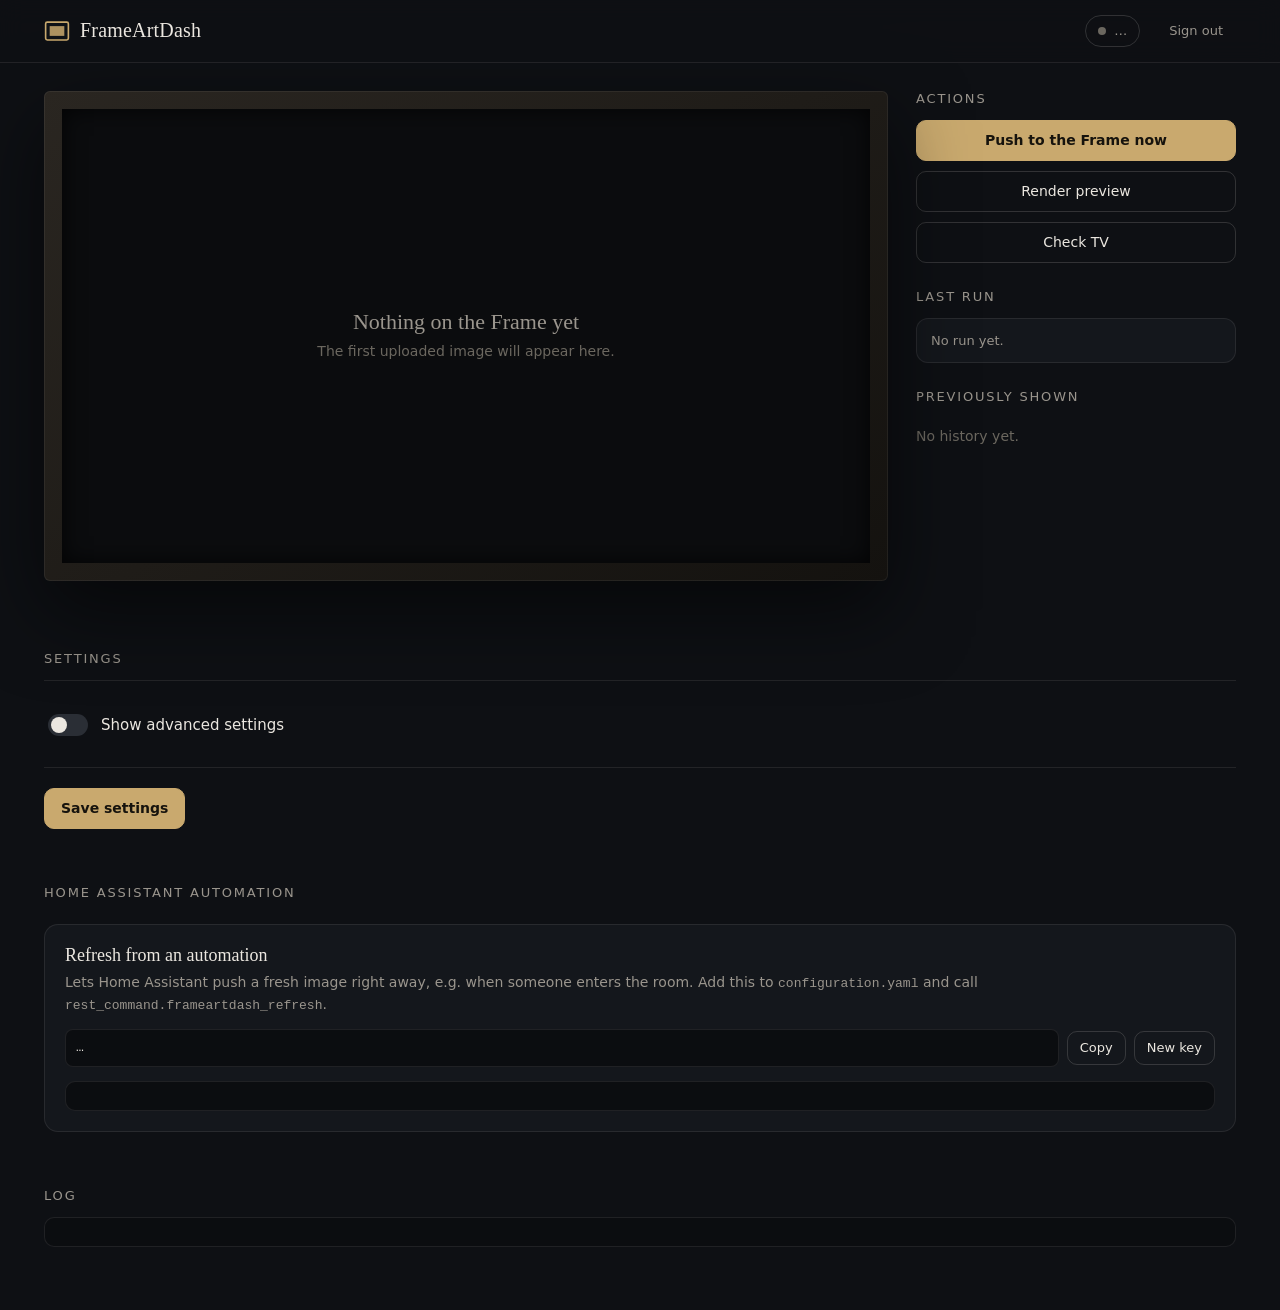
==== src/frameartdash/webui/index.html @ 047a9396 "Add password-protected web UI for all settings Settings move from environment variables to /data/set" ====
<!doctype html>
<html lang="en">
<head>
<meta charset="utf-8">
<meta name="viewport" content="width=device-width, initial-scale=1">
<title>FrameArtDash</title>
<link rel="icon" href="/favicon.svg" type="image/svg+xml">
<style>
  :root {
    --bg:#0e1014; --panel:#14171c; --card:#191d23; --line:rgba(235,231,224,.09); --line2:rgba(235,231,224,.16);
    --text:#ebe7e0; --muted:#9a958d; --faint:#6b675f; --gold:#c9a96e; --gold-soft:rgba(201,169,110,.14);
    --ok:#8fb38a; --warn:#d6b25e; --bad:#d9826b;
    --serif:"Iowan Old Style","Palatino Linotype",Palatino,Georgia,serif;
    --sans:system-ui,-apple-system,"Segoe UI",Roboto,sans-serif;
    --mono:ui-monospace,"SF Mono",Menlo,Consolas,monospace;
  }
  * { box-sizing:border-box; }
  html { color-scheme:dark; }
  body { margin:0; background:var(--bg); color:var(--text); font:15px/1.5 var(--sans); }
  a { color:var(--gold); }
  button, input, select, textarea { font:inherit; color:inherit; }
  .wrap { max-width:1240px; margin:0 auto; padding:0 24px 64px; }

  header { position:sticky; top:0; z-index:5; background:rgba(14,16,20,.86); backdrop-filter:blur(12px); border-bottom:1px solid var(--line); }
  header .wrap { display:flex; align-items:center; gap:16px; padding-top:14px; padding-bottom:14px; }
  .brand { display:flex; align-items:center; gap:10px; font:500 20px var(--serif); letter-spacing:.01em; }
  .brand svg { width:26px; height:26px; }
  .brand small { font:11px var(--sans); color:var(--muted); letter-spacing:.14em; text-transform:uppercase; margin-left:4px; }
  .spacer { flex:1; }
  .pill { display:inline-flex; align-items:center; gap:8px; padding:5px 12px; border:1px solid var(--line2); border-radius:999px; font-size:13px; color:var(--muted); white-space:nowrap; }
  .dot { width:8px; height:8px; border-radius:50%; background:var(--faint); flex:none; }
  .dot.ok { background:var(--ok); } .dot.warn { background:var(--warn); } .dot.bad { background:var(--bad); }
  .dot.busy { background:var(--gold); animation:pulse 1.2s infinite; }
  @keyframes pulse { 50% { opacity:.35; } }

  .btn { display:inline-flex; align-items:center; gap:8px; padding:9px 16px; border-radius:10px; border:1px solid var(--line2); background:transparent; color:var(--text); cursor:pointer; font-size:14px; white-space:nowrap; }
  .btn:hover { border-color:var(--gold); }
  .btn.primary { background:var(--gold); border-color:var(--gold); color:#16130d; font-weight:600; }
  .btn.primary:hover { filter:brightness(1.08); }
  .btn.small { padding:6px 12px; font-size:13px; }
  .btn.ghost { border-color:transparent; color:var(--muted); }
  .btn.ghost:hover { color:var(--text); }
  .btn[disabled] { opacity:.5; cursor:default; }
  .btn.danger:hover { border-color:var(--bad); color:var(--bad); }

  .banner { margin:24px 0 0; padding:14px 18px; border:1px solid rgba(214,178,94,.35); background:rgba(214,178,94,.08); border-radius:12px; color:#e5d3a4; display:none; }
  .banner.show { display:block; }

  .stage { display:grid; grid-template-columns:minmax(0,1fr) 320px; gap:28px; margin-top:28px; align-items:start; }
  .frame { position:relative; padding:18px; background:linear-gradient(145deg,#2a2621,#14120f); border-radius:6px; box-shadow:0 30px 80px rgba(0,0,0,.55), inset 0 0 0 1px rgba(255,255,255,.06); }
  .frame .mat { background:#0b0c0e; aspect-ratio:16/9; display:grid; place-items:center; overflow:hidden; box-shadow:inset 0 0 22px rgba(0,0,0,.8); }
  .frame img { width:100%; height:100%; object-fit:cover; display:block; }
  .empty { color:var(--faint); text-align:center; padding:24px; font-size:14px; }
  .empty b { display:block; font:400 22px var(--serif); color:var(--muted); margin-bottom:6px; }
  .caption { display:flex; flex-wrap:wrap; gap:6px 18px; margin-top:14px; color:var(--muted); font-size:13px; }
  .caption b { color:var(--text); font-weight:500; }

  .side h2, section h2 { font:500 13px var(--sans); text-transform:uppercase; letter-spacing:.14em; color:var(--muted); margin:0 0 14px; }
  .actions { display:grid; gap:10px; margin-bottom:26px; }
  .actions .btn { justify-content:center; }
  .result { font-size:13px; color:var(--muted); background:var(--panel); border:1px solid var(--line); border-radius:12px; padding:12px 14px; margin-bottom:26px; }
  .result .status { display:flex; align-items:center; gap:8px; color:var(--text); font-weight:500; margin-bottom:4px; }
  .history { display:grid; gap:12px; }
  .thumb { display:grid; grid-template-columns:120px 1fr; gap:12px; align-items:center; font-size:13px; color:var(--muted); }
  .thumb img { width:120px; aspect-ratio:16/9; object-fit:cover; border-radius:4px; border:1px solid var(--line2); cursor:zoom-in; background:#0b0c0e; }
  .thumb b { display:block; color:var(--text); font-weight:500; }

  .previewbox { margin-top:24px; display:none; }
  .previewbox.show { display:block; }
  .previewbox img { width:100%; border-radius:6px; border:1px solid var(--line2); }

  section { margin-top:56px; }
  .tabs { display:flex; gap:4px; border-bottom:1px solid var(--line); margin-bottom:24px; overflow-x:auto; }
  .tab { background:none; border:0; border-bottom:2px solid transparent; padding:10px 16px; color:var(--muted); cursor:pointer; font-size:15px; margin-bottom:-1px; white-space:nowrap; }
  .tab.active { color:var(--text); border-color:var(--gold); }
  .panel { display:none; }
  .panel.active { display:block; }
  .grid { display:grid; grid-template-columns:repeat(auto-fill,minmax(300px,1fr)); gap:18px 24px; }
  .field label { display:block; font-size:13px; color:var(--text); margin-bottom:6px; }
  .field .help { font-size:12px; color:var(--faint); margin-top:5px; }
  .field input[type=text], .field input[type=password], .field input[type=number], .field select, .field textarea {
    width:100%; padding:10px 12px; border-radius:9px; border:1px solid var(--line2); background:#0f1216; }
  .field textarea { min-height:84px; font-family:var(--mono); font-size:13px; resize:vertical; }
  .field input:focus, .field select:focus, .field textarea:focus { outline:2px solid var(--gold); outline-offset:1px; border-color:transparent; }
  .switch { display:flex; align-items:center; gap:10px; cursor:pointer; padding-top:6px; }
  .switch input { appearance:none; width:40px; height:22px; border-radius:999px; background:#2a2e35; position:relative; cursor:pointer; transition:background .15s; flex:none; }
  .switch input::after { content:""; position:absolute; top:3px; left:3px; width:16px; height:16px; border-radius:50%; background:#ebe7e0; transition:transform .15s; }
  .switch input:checked { background:var(--gold); }
  .switch input:checked::after { transform:translateX(18px); }
  .secret-state { font-size:12px; color:var(--ok); margin-left:6px; }
  .advanced-toggle { margin:24px 0 12px; }
  .adv { display:none; }
  .show-adv .adv { display:block; }
  .savebar { display:flex; align-items:center; gap:14px; margin-top:28px; padding-top:20px; border-top:1px solid var(--line); }
  .msg { font-size:14px; color:var(--muted); }
  .msg.ok { color:var(--ok); } .msg.bad { color:var(--bad); }

  .box { background:var(--panel); border:1px solid var(--line); border-radius:14px; padding:20px; margin-top:24px; }
  .box h3 { margin:0 0 6px; font:500 18px var(--serif); }
  .box p { margin:0 0 14px; color:var(--muted); font-size:14px; }
  .row { display:flex; flex-wrap:wrap; gap:10px; align-items:center; }

  .bgs { display:grid; grid-template-columns:repeat(auto-fill,minmax(170px,1fr)); gap:14px; margin-top:14px; }
  .bg { position:relative; border-radius:10px; overflow:hidden; border:2px solid transparent; cursor:pointer; background:#0b0c0e; }
  .bg img { width:100%; aspect-ratio:16/9; object-fit:cover; display:block; }
  .bg.selected { border-color:var(--gold); }
  .bg .name { font-size:12px; color:var(--muted); padding:6px 8px; white-space:nowrap; overflow:hidden; text-overflow:ellipsis; }
  .bg .del { position:absolute; top:6px; right:6px; background:rgba(14,16,20,.8); border:0; color:var(--text); border-radius:6px; width:26px; height:26px; cursor:pointer; }
  .bg .del:hover { color:var(--bad); }
  .drop { border:1.5px dashed var(--line2); border-radius:10px; display:grid; place-items:center; text-align:center; color:var(--muted); font-size:13px; padding:12px; aspect-ratio:16/10; cursor:pointer; }
  .drop.over { border-color:var(--gold); color:var(--gold); background:var(--gold-soft); }

  code, pre { font-family:var(--mono); font-size:13px; }
  pre { background:#0b0d10; border:1px solid var(--line); border-radius:10px; padding:14px; overflow-x:auto; margin:0; }
  .key { display:flex; gap:8px; align-items:center; }
  .key code { background:#0b0d10; border:1px solid var(--line); border-radius:8px; padding:8px 10px; flex:1; overflow:hidden; text-overflow:ellipsis; white-space:nowrap; }
  .logs { max-height:340px; overflow:auto; white-space:pre-wrap; color:#b9b4ab; }

  dialog { border:0; padding:0; background:transparent; max-width:min(1400px,94vw); }
  dialog::backdrop { background:rgba(0,0,0,.82); }
  dialog img { width:100%; display:block; border-radius:4px; }

  @media (max-width: 900px) {
    .stage { grid-template-columns:1fr; }
    .wrap { padding:0 16px 48px; }
    header .pill.hide-sm { display:none; }
  }
</style>
</head>
<body>
<header>
  <div class="wrap">
    <div class="brand">
      <svg viewBox="0 0 32 32" aria-hidden="true"><rect x="2" y="5" width="28" height="22" rx="2" fill="#0f1216" stroke="#c9a96e" stroke-width="2"/><rect x="7" y="10" width="18" height="12" fill="#c9a96e" opacity=".85"/></svg>
      FrameArtDash<small id="version"></small>
    </div>
    <div class="spacer"></div>
    <span class="pill hide-sm" id="nextPill"><span class="dot" id="loopDot"></span><span id="nextText">…</span></span>
    <form method="post" action="/logout"><button class="btn ghost small" type="submit">Sign out</button></form>
  </div>
</header>

<div class="wrap">
  <div class="banner" id="setupBanner">Welcome! Enter the dashboard URL and Home Assistant token under <b>Source</b>, then the TV's IP address under <b>TV</b> and pair it.</div>

  <div class="stage">
    <div>
      <div class="frame"><div class="mat" id="currentMat"><div class="empty"><b>Nothing on the Frame yet</b>The first uploaded image will appear here.</div></div></div>
      <div class="caption" id="caption"></div>
      <div class="previewbox" id="previewBox">
        <h2 style="font:500 13px var(--sans);text-transform:uppercase;letter-spacing:.14em;color:var(--muted);margin:0 0 12px">Preview (not uploaded)</h2>
        <img id="previewImg" alt="Rendered preview">
      </div>
    </div>
    <aside class="side">
      <h2>Actions</h2>
      <div class="actions">
        <button class="btn primary" id="refreshBtn">Push to the Frame now</button>
        <button class="btn" id="previewBtn">Render preview</button>
        <button class="btn" id="tvBtn">Check TV</button>
      </div>
      <h2>Last run</h2>
      <div class="result" id="result">No run yet.</div>
      <h2>Previously shown</h2>
      <div class="history" id="history"><div class="empty" style="padding:8px 0;text-align:left">No history yet.</div></div>
    </aside>
  </div>

  <section>
    <h2>Settings</h2>
    <div class="tabs" id="tabs"></div>
    <form id="settingsForm" autocomplete="off">
      <div id="panels"></div>
      <div class="advanced-toggle"><label class="switch"><input type="checkbox" id="advToggle"> Show advanced settings</label></div>
      <div class="savebar">
        <button class="btn primary" type="submit">Save settings</button>
        <span class="msg" id="saveMsg"></span>
      </div>
    </form>
  </section>

  <section>
    <h2>Home Assistant automation</h2>
    <div class="box">
      <h3>Refresh from an automation</h3>
      <p>Lets Home Assistant push a fresh image right away, e.g. when someone enters the room. Add this to <code>configuration.yaml</code> and call <code>rest_command.frameartdash_refresh</code>.</p>
      <div class="key"><code id="apiKey">…</code><button class="btn small" id="copyKey">Copy</button><button class="btn small danger" id="rotateKey">New key</button></div>
      <pre id="restSnippet" style="margin-top:14px"></pre>
    </div>
  </section>

  <section>
    <h2>Log</h2>
    <pre class="logs" id="logs"></pre>
  </section>
</div>

<dialog id="zoom"><img id="zoomImg" alt=""></dialog>

<script>
const $ = (id) => document.getElementById(id);
let schema = null, status = null, selectedBg = "", activeTab = null;

async function api(path, opts = {}) {
  const res = await fetch(path, { credentials: "same-origin", ...opts });
  if (res.status === 401) { location.href = "/login"; throw new Error("not logged in"); }
  const type = res.headers.get("content-type") || "";
  const body = type.includes("json") ? await res.json() : null;
  if (!res.ok) throw new Error((body && body.error) || res.statusText);
  return body;
}
const fmtTime = (iso) => iso ? new Date(iso).toLocaleString([], { dateStyle: "medium", timeStyle: "short" }) : "–";
const esc = (s) => String(s ?? "").replace(/[&<>"']/g, (c) => ({ "&": "&amp;", "<": "&lt;", ">": "&gt;", '"': "&quot;", "'": "&#39;" })[c]);
const dotClass = (st) => ({ uploaded: "ok", unchanged: "ok", rendered: "ok", skipped: "warn", error: "bad" })[st] || "";

function zoom(src) { $("zoomImg").src = src; $("zoom").showModal(); }
$("zoom").addEventListener("click", () => $("zoom").close());

// -- status ------------------------------------------------------------------
async function loadStatus() {
  try { status = await api("/api/status"); } catch { return; }
  $("version").textContent = "v" + status.version;
  $("setupBanner").classList.toggle("show", !status.configured || !status.frame_host);

  $("loopDot").className = "dot " + (status.busy ? "busy" : dotClass(status.last_result?.status));
  $("nextText").textContent = status.busy ? "Working…" : status.next_run
    ? "Next run " + new Date(status.next_run).toLocaleTimeString([], { timeStyle: "short" }) : "Idle";
  for (const b of ["refreshBtn", "previewBtn"]) $(b).disabled = status.busy;

  const hist = status.history || [];
  const mat = $("currentMat");
  if (hist.length) {
    const src = "/api/history/current.jpg?t=" + encodeURIComponent(hist[0].time);
    if (mat.dataset.src !== src) {
      mat.innerHTML = `<img src="${src}" alt="Image currently on the Frame">`;
      mat.dataset.src = src;
      mat.querySelector("img").onclick = () => zoom(src);
    }
    $("caption").innerHTML = `<span>On the Frame since <b>${fmtTime(hist[0].time)}</b></span><span>Content ID <b>${esc(hist[0].content_id)}</b></span>`;
  }
  const prev = hist.slice(1, 4);
  $("history").innerHTML = prev.length ? prev.map((e) =>
    `<div class="thumb"><img src="/api/history/${encodeURIComponent(e.file)}" alt="" data-zoom><div><b>${fmtTime(e.time)}</b>${esc(e.content_id)}</div></div>`
  ).join("") : `<div class="empty" style="padding:8px 0;text-align:left">No history yet.</div>`;
  $("history").querySelectorAll("img[data-zoom]").forEach((img) => img.onclick = () => zoom(img.src));

  const r = status.last_result;
  $("result").innerHTML = r
    ? `<div class="status"><span class="dot ${dotClass(r.status)}"></span>${esc(r.status)}</div>${esc(r.reason || (r.content_id ? "Shown: " + r.content_id : ""))}<div style="margin-top:4px;color:var(--faint)">${fmtTime(r.finished)}</div>`
    : "No run yet.";

  const p = status.pairing;
  if ($("pairMsg")) {
    $("pairMsg").textContent = p.message || (status.paired ? "Paired – token stored." : "Not paired yet.");
    $("pairMsg").className = "msg " + (p.state === "error" ? "bad" : (p.state === "paired" || (status.paired && p.state === "idle")) ? "ok" : "");
    $("pairBtn").disabled = p.state === "waiting";
  }
  $("apiKey").textContent = status.api_key;
  $("restSnippet").textContent =
`rest_command:
  frameartdash_refresh:
    url: ${location.origin}/refresh
    method: POST
    headers:
      Authorization: "Bearer ${status.api_key}"`;
}

async function loadLogs() {
  try {
    const { lines } = await api("/api/logs");
    const el = $("logs"), atBottom = el.scrollTop + el.clientHeight >= el.scrollHeight - 10;
    el.textContent = lines.join("\n") || "No log lines yet.";
    if (atBottom) el.scrollTop = el.scrollHeight;
  } catch {}
}

// -- actions -----------------------------------------------------------------
$("refreshBtn").onclick = async () => {
  try { await api("/api/refresh", { method: "POST" }); } catch (e) { alert(e.message); }
  setTimeout(loadStatus, 300);
};
$("previewBtn").onclick = async () => {
  const btn = $("previewBtn"); btn.disabled = true; btn.textContent = "Rendering…";
  try {
    await api("/api/preview", { method: "POST" });
    $("previewImg").src = "/api/preview.jpg?t=" + Date.now();
    $("previewBox").classList.add("show");
    $("previewImg").onclick = () => zoom($("previewImg").src);
  } catch (e) { alert("Preview failed: " + e.message); }
  btn.disabled = false; btn.textContent = "Render preview"; loadStatus();
};
$("tvBtn").onclick = async () => {
  const btn = $("tvBtn"); btn.disabled = true; btn.textContent = "Checking…";
  try {
    const tv = await api("/api/tv");
    let text = `TV: ${tv.power}`;
    if (tv.current) text += `\nCurrent art: ${tv.current}`;
    if (tv.my_photos !== undefined) text += `\nUploaded pictures on TV: ${tv.my_photos}`;
    if (tv.error) text += `\n${tv.error}`;
    alert(text);
  } catch (e) { alert(e.message); }
  btn.disabled = false; btn.textContent = "Check TV";
};
$("copyKey").onclick = () => navigator.clipboard?.writeText($("restSnippet").textContent);
$("rotateKey").onclick = async () => {
  if (!confirm("Create a new API key? The old one stops working.")) return;
  await api("/api/api-key", { method: "POST" }); loadStatus();
};

// -- settings ----------------------------------------------------------------
function fieldHtml(f, value, secretSet) {
  const id = "f_" + f.key, help = f.help ? `<div class="help">${esc(f.help)}</div>` : "";
  const cls = "field" + (f.advanced ? " adv" : "");
  let input;
  if (f.kind === "bool") {
    const on = String(value).toLowerCase() === "true";
    return `<div class="${cls}"><label class="switch"><input type="checkbox" id="${id}" data-key="${f.key}" ${on ? "checked" : ""}> ${esc(f.label)}</label>${help}</div>`;
  }
  if (f.kind === "select") {
    input = `<select id="${id}" data-key="${f.key}">${f.options.map((o) =>
      `<option value="${esc(o)}" ${o === value ? "selected" : ""}>${o === "" ? "Default" : esc(o)}</option>`).join("")}</select>`;
  } else if (f.kind === "textarea") {
    input = `<textarea id="${id}" data-key="${f.key}" spellcheck="false">${esc(value)}</textarea>`;
  } else if (f.kind === "secret") {
    input = `<input type="password" id="${id}" data-key="${f.key}" placeholder="${secretSet ? "•••••••• (unchanged)" : ""}" autocomplete="new-password">`;
    if (secretSet) input += `<div class="help"><span class="secret-state">● stored</span> · <a href="#" data-clear="${f.key}">remove</a></div>`;
  } else if (f.kind === "background") {
    return `<div class="${cls}" style="grid-column:1/-1"><label>${esc(f.label)}</label>${help}<div class="bgs" id="bgs"></div></div>`;
  } else {
    input = `<input type="${f.kind === "number" ? "number" : "text"}" step="any" id="${id}" data-key="${f.key}" value="${esc(value)}" placeholder="${esc(f.default)}">`;
  }
  return `<div class="${cls}"><label for="${id}">${esc(f.label)}</label>${input}${help}</div>`;
}

const tvBox = `
  <div class="box">
    <h3>Pair with the TV</h3>
    <p>Turn the Frame on, save its IP address above, then start pairing and confirm <b>Allow</b> on the TV with the remote within 60 seconds.</p>
    <div class="row"><button class="btn primary" type="button" id="pairBtn">Start pairing</button>
      <label class="switch" style="padding:0"><input type="checkbox" id="pairForce"> Request a new token</label>
      <span class="msg" id="pairMsg"></span></div>
  </div>`;

async function loadSettings() {
  schema = await api("/api/settings");
  selectedBg = schema.values.BG_IMAGE || "";
  const tabs = $("tabs"), panels = $("panels");
  activeTab = activeTab || schema.groups[0];
  tabs.innerHTML = schema.groups.map((g) => `<button type="button" class="tab ${g === activeTab ? "active" : ""}" data-tab="${g}">${g}</button>`).join("");
  panels.innerHTML = schema.groups.map((g) => `
    <div class="panel ${g === activeTab ? "active" : ""}" data-panel="${g}">
      <div class="grid">${schema.fields.filter((f) => f.group === g).map((f) => fieldHtml(f, schema.values[f.key], schema.secrets_set[f.key])).join("")}</div>
      ${g === "TV" ? tvBox : ""}
    </div>`).join("");
  tabs.querySelectorAll(".tab").forEach((t) => t.onclick = () => {
    activeTab = t.dataset.tab;
    tabs.querySelectorAll(".tab").forEach((x) => x.classList.toggle("active", x === t));
    panels.querySelectorAll(".panel").forEach((p) => p.classList.toggle("active", p.dataset.panel === t.dataset.tab));
  });
  panels.querySelectorAll("[data-clear]").forEach((a) => a.onclick = async (ev) => {
    ev.preventDefault();
    if (!confirm("Remove the stored value?")) return;
    await api("/api/settings", { method: "PUT", headers: { "content-type": "application/json" }, body: JSON.stringify({ values: {}, clear: [a.dataset.clear] }) });
    loadSettings();
  });
  $("pairBtn").onclick = async () => {
    try {
      await api("/api/pair", { method: "POST", headers: { "content-type": "application/json" }, body: JSON.stringify({ force: $("pairForce").checked }) });
    } catch (e) { $("pairMsg").textContent = e.message; $("pairMsg").className = "msg bad"; return; }
    loadStatus();
  };
  renderBackgrounds(schema.backgrounds);
  loadStatus();
}

function renderBackgrounds(list) {
  const el = $("bgs");
  if (!el) return;
  el.innerHTML = list.map((n) => `
    <div class="bg ${n === selectedBg ? "selected" : ""}" data-name="${esc(n)}">
      <img src="/api/backgrounds/${encodeURIComponent(n)}?thumb=1" alt="">
      <div class="name">${esc(n)}</div>
      <button type="button" class="del" title="Delete" data-del="${esc(n)}">✕</button>
    </div>`).join("") + `<label class="drop" id="drop">Drop an image here<br>or click to upload<input type="file" accept="image/*" id="bgFile" hidden></label>`;
  el.querySelectorAll(".bg").forEach((b) => b.onclick = (ev) => {
    if (ev.target.dataset.del) return;
    selectedBg = b.dataset.name;
    el.querySelectorAll(".bg").forEach((x) => x.classList.toggle("selected", x === b));
    const style = $("f_STYLE"); if (style) style.value = "image";
  });
  el.querySelectorAll("[data-del]").forEach((d) => d.onclick = async () => {
    if (!confirm(`Delete ${d.dataset.del}?`)) return;
    try { await api("/api/backgrounds/" + encodeURIComponent(d.dataset.del), { method: "DELETE" }); }
    catch (e) { alert(e.message); return; }
    if (selectedBg === d.dataset.del) selectedBg = "";
    renderBackgrounds((await api("/api/backgrounds")).backgrounds);
  });
  const drop = $("drop"), file = $("bgFile");
  file.onchange = () => file.files[0] && upload(file.files[0]);
  drop.ondragover = (e) => { e.preventDefault(); drop.classList.add("over"); };
  drop.ondragleave = () => drop.classList.remove("over");
  drop.ondrop = (e) => { e.preventDefault(); drop.classList.remove("over"); e.dataTransfer.files[0] && upload(e.dataTransfer.files[0]); };
}

async function upload(file) {
  const fd = new FormData(); fd.append("file", file);
  $("drop").textContent = "Uploading…";
  try {
    const { name } = await api("/api/backgrounds", { method: "POST", body: fd });
    selectedBg = name;
    const style = $("f_STYLE"); if (style) style.value = "image";
  } catch (e) { alert("Upload failed: " + e.message); }
  renderBackgrounds((await api("/api/backgrounds")).backgrounds);
}

$("advToggle").onchange = (e) => $("panels").classList.toggle("show-adv", e.target.checked);

$("settingsForm").onsubmit = async (e) => {
  e.preventDefault();
  const values = {};
  $("panels").querySelectorAll("[data-key]").forEach((el) => {
    values[el.dataset.key] = el.type === "checkbox" ? String(el.checked) : el.value;
  });
  values.BG_IMAGE = selectedBg;
  const msg = $("saveMsg");
  try {
    await api("/api/settings", { method: "PUT", headers: { "content-type": "application/json" }, body: JSON.stringify({ values }) });
    msg.textContent = "Saved. A new image is rendered right away."; msg.className = "msg ok";
    loadSettings();
  } catch (err) { msg.textContent = err.message; msg.className = "msg bad"; }
};

loadSettings();
loadLogs();
setInterval(loadStatus, 4000);
setInterval(loadLogs, 6000);
</script>
</body>
</html>
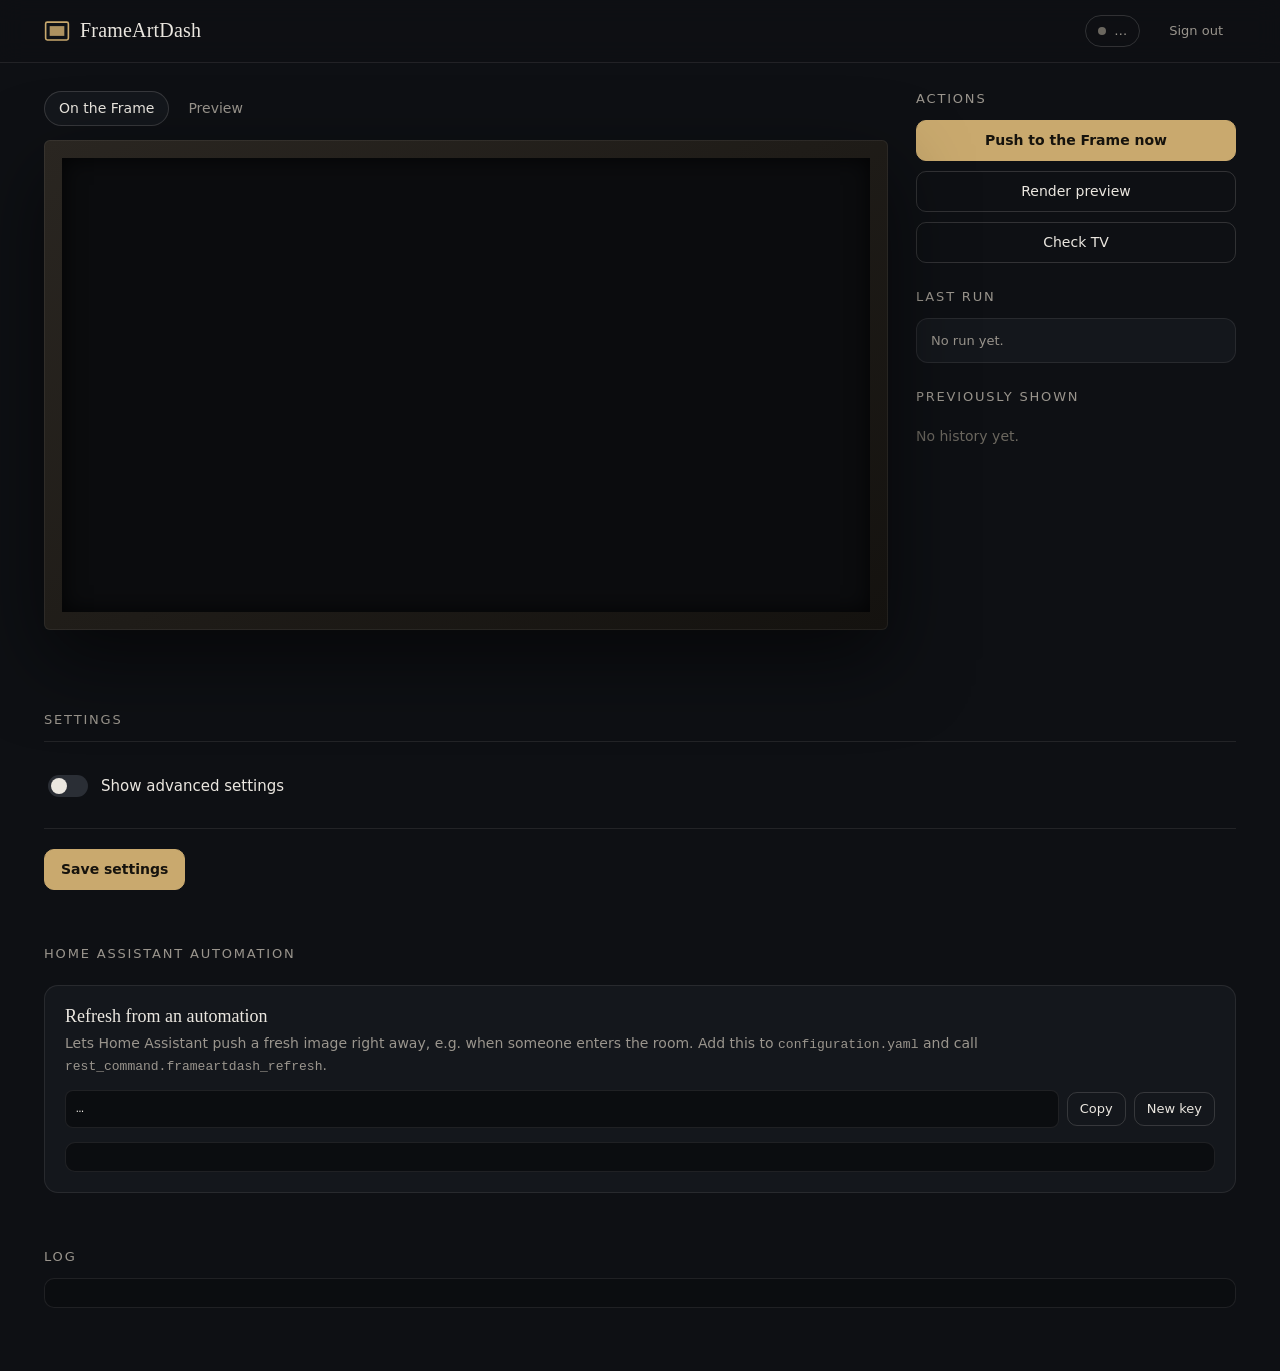
==== commit b22a7cfd: "Preview without the TV and test mode Rendered previews are stored and shown in a Frame/Preview switc" ====
--- a/src/frameartdash/webui/index.html
+++ b/src/frameartdash/webui/index.html
@@ -34,6 +34,7 @@
   @keyframes pulse { 50% { opacity:.35; } }
 
   .btn { display:inline-flex; align-items:center; gap:8px; padding:9px 16px; border-radius:10px; border:1px solid var(--line2); background:transparent; color:var(--text); cursor:pointer; font-size:14px; white-space:nowrap; }
+  a.btn { text-decoration:none; }
   .btn:hover { border-color:var(--gold); }
   .btn.primary { background:var(--gold); border-color:var(--gold); color:#16130d; font-weight:600; }
   .btn.primary:hover { filter:brightness(1.08); }
@@ -65,9 +66,14 @@
   .thumb img { width:120px; aspect-ratio:16/9; object-fit:cover; border-radius:4px; border:1px solid var(--line2); cursor:zoom-in; background:#0b0c0e; }
   .thumb b { display:block; color:var(--text); font-weight:500; }
 
-  .previewbox { margin-top:24px; display:none; }
-  .previewbox.show { display:block; }
-  .previewbox img { width:100%; border-radius:6px; border:1px solid var(--line2); }
+  .views { display:flex; align-items:center; gap:4px; margin-bottom:14px; }
+  .view { background:none; border:1px solid transparent; border-radius:999px; padding:6px 14px; color:var(--muted); cursor:pointer; font-size:14px; }
+  .view.active { color:var(--text); border-color:var(--line2); background:var(--panel); }
+  .view .tag { font-size:11px; color:var(--gold); margin-left:6px; }
+  .tools { display:flex; flex-wrap:wrap; gap:8px; margin-top:12px; }
+  .frame img { cursor:zoom-in; }
+  .pill.test { color:var(--warn); border-color:rgba(214,178,94,.4); display:none; }
+  .pill.test.show { display:inline-flex; }
 
   section { margin-top:56px; }
   .tabs { display:flex; gap:4px; border-bottom:1px solid var(--line); margin-bottom:24px; overflow-x:auto; }
@@ -135,6 +141,7 @@
       FrameArtDash<small id="version"></small>
     </div>
     <div class="spacer"></div>
+    <span class="pill test" id="testPill">Test mode · TV not contacted</span>
     <span class="pill hide-sm" id="nextPill"><span class="dot" id="loopDot"></span><span id="nextText">…</span></span>
     <form method="post" action="/logout"><button class="btn ghost small" type="submit">Sign out</button></form>
   </div>
@@ -145,18 +152,19 @@
 
   <div class="stage">
     <div>
-      <div class="frame"><div class="mat" id="currentMat"><div class="empty"><b>Nothing on the Frame yet</b>The first uploaded image will appear here.</div></div></div>
+      <div class="views">
+        <button class="view active" data-view="frame">On the Frame</button>
+        <button class="view" data-view="preview">Preview<span class="tag" id="previewTag"></span></button>
+      </div>
+      <div class="frame"><div class="mat" id="mat"></div></div>
       <div class="caption" id="caption"></div>
-      <div class="previewbox" id="previewBox">
-        <h2 style="font:500 13px var(--sans);text-transform:uppercase;letter-spacing:.14em;color:var(--muted);margin:0 0 12px">Preview (not uploaded)</h2>
-        <img id="previewImg" alt="Rendered preview">
-      </div>
+      <div class="tools" id="tools"></div>
     </div>
     <aside class="side">
       <h2>Actions</h2>
       <div class="actions">
         <button class="btn primary" id="refreshBtn">Push to the Frame now</button>
-        <button class="btn" id="previewBtn">Render preview</button>
+        <button class="btn" id="previewBtn" title="Renders the dashboard as it would look on the Frame. The TV is not needed.">Render preview</button>
         <button class="btn" id="tvBtn">Check TV</button>
       </div>
       <h2>Last run</h2>
@@ -200,6 +208,7 @@
 <script>
 const $ = (id) => document.getElementById(id);
 let schema = null, status = null, selectedBg = "", activeTab = null;
+let view = null, seenPreview = undefined;
 
 async function api(path, opts = {}) {
   const res = await fetch(path, { credentials: "same-origin", ...opts });
@@ -227,17 +236,17 @@
     ? "Next run " + new Date(status.next_run).toLocaleTimeString([], { timeStyle: "short" }) : "Idle";
   for (const b of ["refreshBtn", "previewBtn"]) $(b).disabled = status.busy;
 
+  $("testPill").classList.toggle("show", !!status.dry_run);
   const hist = status.history || [];
-  const mat = $("currentMat");
-  if (hist.length) {
-    const src = "/api/history/current.jpg?t=" + encodeURIComponent(hist[0].time);
-    if (mat.dataset.src !== src) {
-      mat.innerHTML = `<img src="${src}" alt="Image currently on the Frame">`;
-      mat.dataset.src = src;
-      mat.querySelector("img").onclick = () => zoom(src);
-    }
-    $("caption").innerHTML = `<span>On the Frame since <b>${fmtTime(hist[0].time)}</b></span><span>Content ID <b>${esc(hist[0].content_id)}</b></span>`;
-  }
+  const pv = status.preview;
+  // Show a new preview as soon as it arrives (after the first load), and default to
+  // the preview while nothing has been uploaded yet.
+  if (seenPreview !== undefined && pv && pv.time !== seenPreview) view = "preview";
+  seenPreview = pv ? pv.time : null;
+  if (view === null) view = hist.length || !pv ? "frame" : "preview";
+  $("previewTag").textContent = pv ? new Date(pv.time).toLocaleTimeString([], { timeStyle: "short" }) : "";
+  renderStage(hist, pv);
+
   const prev = hist.slice(1, 4);
   $("history").innerHTML = prev.length ? prev.map((e) =>
     `<div class="thumb"><img src="/api/history/${encodeURIComponent(e.file)}" alt="" data-zoom><div><b>${fmtTime(e.time)}</b>${esc(e.content_id)}</div></div>`
@@ -273,6 +282,48 @@
     if (atBottom) el.scrollTop = el.scrollHeight;
   } catch {}
 }
+
+function setMat(src, alt) {
+  const mat = $("mat");
+  if (!src) { mat.innerHTML = alt; mat.dataset.src = ""; return; }
+  if (mat.dataset.src !== src) {
+    mat.innerHTML = `<img src="${src}" alt="${esc(alt)}">`;
+    mat.dataset.src = src;
+    mat.querySelector("img").onclick = () => zoom(src);
+  }
+}
+
+function renderStage(hist, pv) {
+  document.querySelectorAll(".view").forEach((b) => b.classList.toggle("active", b.dataset.view === view));
+  if (view === "frame") {
+    if (hist.length) {
+      setMat("/api/history/current.jpg?t=" + encodeURIComponent(hist[0].time), "Image currently on the Frame");
+      $("caption").innerHTML = `<span>On the Frame since <b>${fmtTime(hist[0].time)}</b></span><span>Content ID <b>${esc(hist[0].content_id)}</b></span>`;
+    } else {
+      setMat(null, `<div class="empty"><b>Nothing on the Frame yet</b>Use <i>Render preview</i> to see the result without the TV.</div>`);
+      $("caption").innerHTML = "";
+    }
+    $("tools").innerHTML = "";
+    return;
+  }
+  if (!pv) {
+    setMat(null, `<div class="empty"><b>No preview yet</b>Click <i>Render preview</i>. The TV does not need to be on.</div>`);
+    $("caption").innerHTML = ""; $("tools").innerHTML = "";
+    return;
+  }
+  const t = encodeURIComponent(pv.time);
+  setMat("/api/preview.jpg?t=" + t, "Rendered preview");
+  $("caption").innerHTML = `<span>Rendered <b>${fmtTime(pv.time)}</b> in <b>${pv.seconds} s</b></span><span><b>${pv.size_kb} KB</b> JPEG</span><span>Not uploaded</span>`;
+  $("tools").innerHTML = `
+    <a class="btn small" href="/api/preview.jpg?t=${t}" target="_blank" rel="noopener">Full size</a>
+    <a class="btn small" href="/api/preview.jpg?download=1">Download</a>
+    <a class="btn small" href="/api/preview.jpg?raw=1&t=${t}" target="_blank" rel="noopener" title="The browser screenshot before composing, useful to check that header and sidebar are hidden">Raw screenshot</a>`;
+}
+
+document.querySelectorAll(".view").forEach((b) => b.onclick = () => {
+  view = b.dataset.view;
+  if (status) renderStage(status.history || [], status.preview);
+});
 
 // -- actions -----------------------------------------------------------------
 $("refreshBtn").onclick = async () => {
@@ -283,11 +334,12 @@
   const btn = $("previewBtn"); btn.disabled = true; btn.textContent = "Rendering…";
   try {
     await api("/api/preview", { method: "POST" });
-    $("previewImg").src = "/api/preview.jpg?t=" + Date.now();
-    $("previewBox").classList.add("show");
-    $("previewImg").onclick = () => zoom($("previewImg").src);
-  } catch (e) { alert("Preview failed: " + e.message); }
-  btn.disabled = false; btn.textContent = "Render preview"; loadStatus();
+    view = "preview";
+  } catch (e) {
+    const r = status && status.last_result;
+    alert("Preview failed: " + (r && r.reason ? r.reason : e.message));
+  }
+  btn.disabled = false; btn.textContent = "Render preview"; loadStatus(); loadLogs();
 };
 $("tvBtn").onclick = async () => {
   const btn = $("tvBtn"); btn.disabled = true; btn.textContent = "Checking…";
@@ -425,7 +477,7 @@
   const msg = $("saveMsg");
   try {
     await api("/api/settings", { method: "PUT", headers: { "content-type": "application/json" }, body: JSON.stringify({ values }) });
-    msg.textContent = "Saved. A new image is rendered right away."; msg.className = "msg ok";
+    msg.textContent = "Saved. A new preview is rendered right away; it is pushed to the Frame if the TV is on."; msg.className = "msg ok";
     loadSettings();
   } catch (err) { msg.textContent = err.message; msg.className = "msg bad"; }
 };
